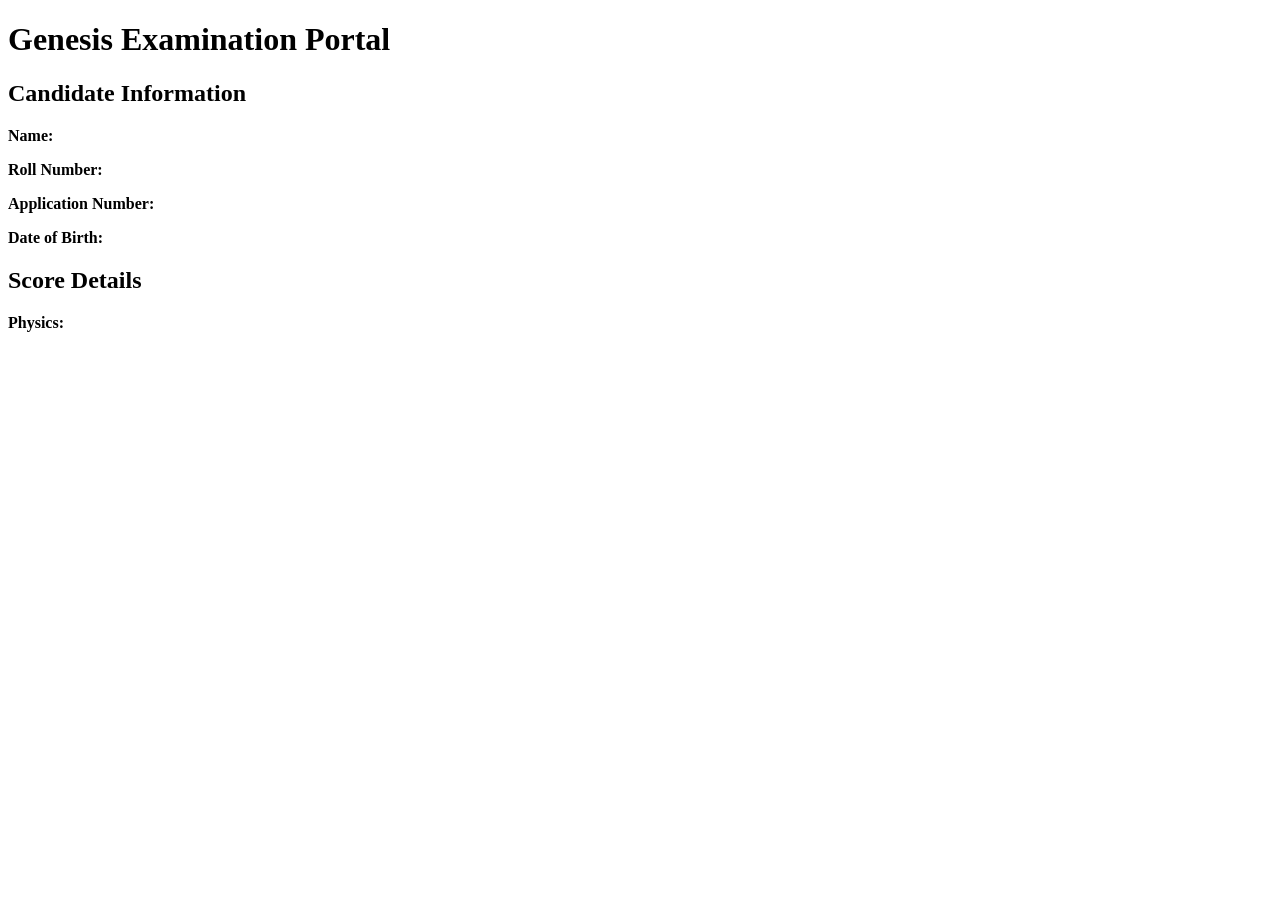
==== result.html @ e867374d "Create result.html" ====
<!DOCTYPE html>
<html lang="en">
<head>
    <meta charset="UTF-8">
    <meta name="viewport" content="width=device-width, initial-scale=1.0">
    <title>Result - Genesis Examination Portal</title>
    <link rel="stylesheet" href="style.css">
</head>
<body>

    <h1>Genesis Examination Portal</h1>

    <h2>Candidate Information</h2>

    <p><strong>Name:</strong></p>
    <p><strong>Roll Number:</strong></p>
    <p><strong>Application Number:</strong></p>
    <p><strong>Date of Birth:</strong></p>

    <h2>Score Details</h2>

    <p><strong>Physics:</strong></p>
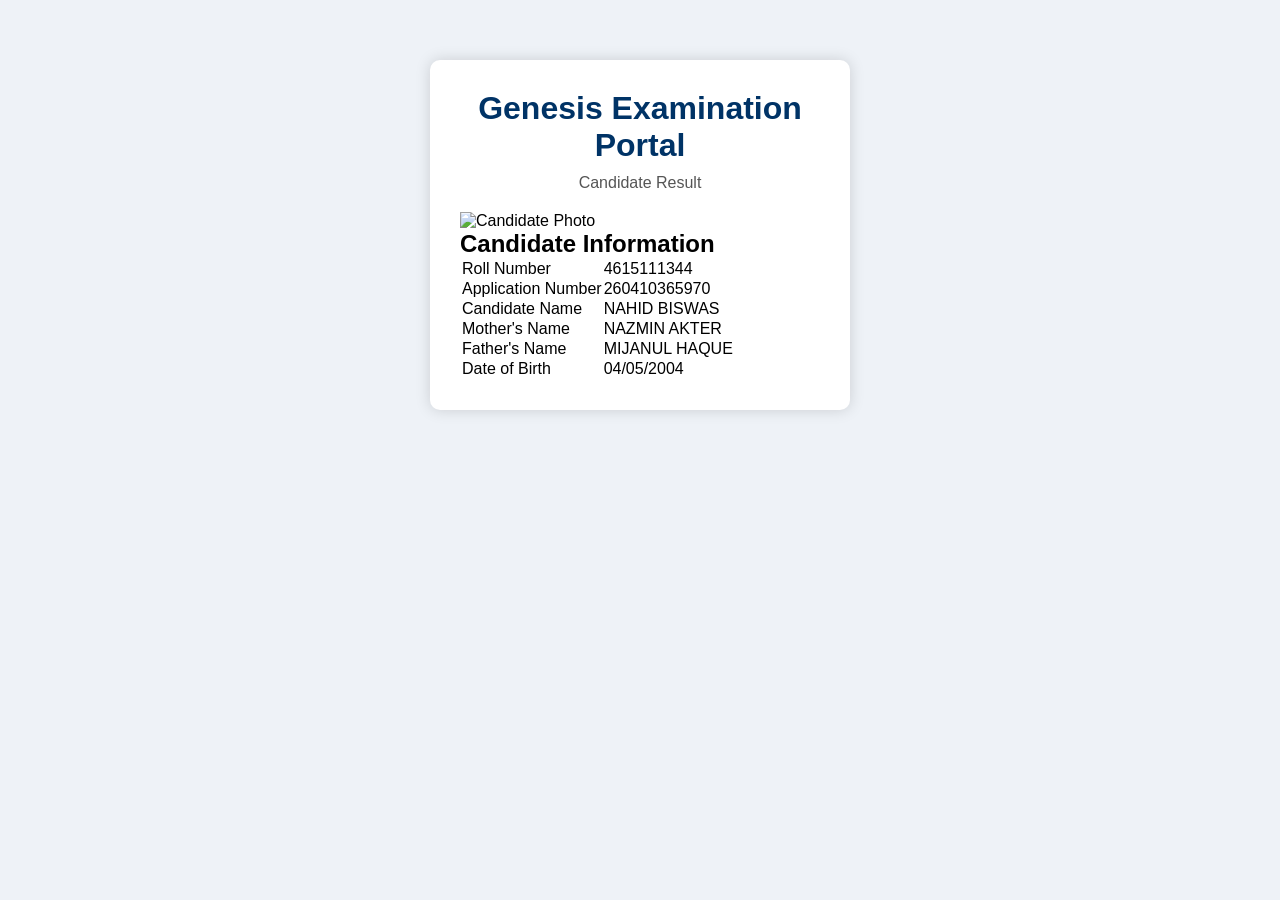
==== commit 49f88c1b: "Update result.html" ====
--- a/result.html
+++ b/result.html
@@ -1,22 +1,41 @@
 <!DOCTYPE html>
 <html lang="en">
 <head>
-    <meta charset="UTF-8">
-    <meta name="viewport" content="width=device-width, initial-scale=1.0">
-    <title>Result - Genesis Examination Portal</title>
-    <link rel="stylesheet" href="style.css">
+<meta charset="UTF-8">
+<meta name="viewport" content="width=device-width, initial-scale=1.0">
+<title>Genesis Examination Portal - Result</title>
+<link rel="stylesheet" href="style.css">
 </head>
+
 <body>
 
-    <h1>Genesis Examination Portal</h1>
+<div class="container">
 
-    <h2>Candidate Information</h2>
+<header>
+<h1>Genesis Examination Portal</h1>
+<p>Candidate Result</p>
+</header>
 
-    <p><strong>Name:</strong></p>
-    <p><strong>Roll Number:</strong></p>
-    <p><strong>Application Number:</strong></p>
-    <p><strong>Date of Birth:</strong></p>
+<section class="candidate">
 
-    <h2>Score Details</h2>
+<div class="photo">
+<img src="assets/images/photo.jpg" width="120" alt="Candidate Photo">
+</div>
 
-    <p><strong>Physics:</strong></p>
+<div class="details">
+
+<h2>Candidate Information</h2>
+
+<table>
+
+<tr><td>Roll Number</td><td>4615111344</td></tr>
+
+<tr><td>Application Number</td><td>260410365970</td></tr>
+
+<tr><td>Candidate Name</td><td>NAHID BISWAS</td></tr>
+
+<tr><td>Mother's Name</td><td>NAZMIN AKTER</td></tr>
+
+<tr><td>Father's Name</td><td>MIJANUL HAQUE</td></tr>
+
+<tr><td>Date of Birth</td><td>04/05/2004</td></tr>
--- a/style.css
+++ b/style.css
@@ -0,0 +1,73 @@
+
+  *{
+    margin:0;
+    padding:0;
+    box-sizing:border-box;
+}
+
+body{
+    font-family:Arial, sans-serif;
+    background:#eef2f7;
+}
+
+.container{
+    width:420px;
+    margin:60px auto;
+    background:white;
+    padding:30px;
+    border-radius:10px;
+    box-shadow:0 0 15px rgba(0,0,0,0.15);
+}
+
+h1{
+    text-align:center;
+    color:#003366;
+    margin-bottom:10px;
+}
+
+p{
+    text-align:center;
+    margin-bottom:20px;
+    color:#555;
+}
+
+label{
+    display:block;
+    margin-top:15px;
+    font-weight:bold;
+}
+
+input{
+    width:100%;
+    padding:10px;
+    margin-top:5px;
+    border:1px solid #ccc;
+    border-radius:5px;
+}
+
+.captcha{
+    margin-top:8px;
+    padding:10px;
+    background:#003366;
+    color:white;
+    text-align:center;
+    font-size:22px;
+    letter-spacing:3px;
+    border-radius:5px;
+}
+
+button{
+    width:100%;
+    margin-top:20px;
+    padding:12px;
+    background:#0066cc;
+    color:white;
+    border:none;
+    border-radius:5px;
+    cursor:pointer;
+    font-size:16px;
+}
+
+button:hover{
+    background:#004c99;
+}
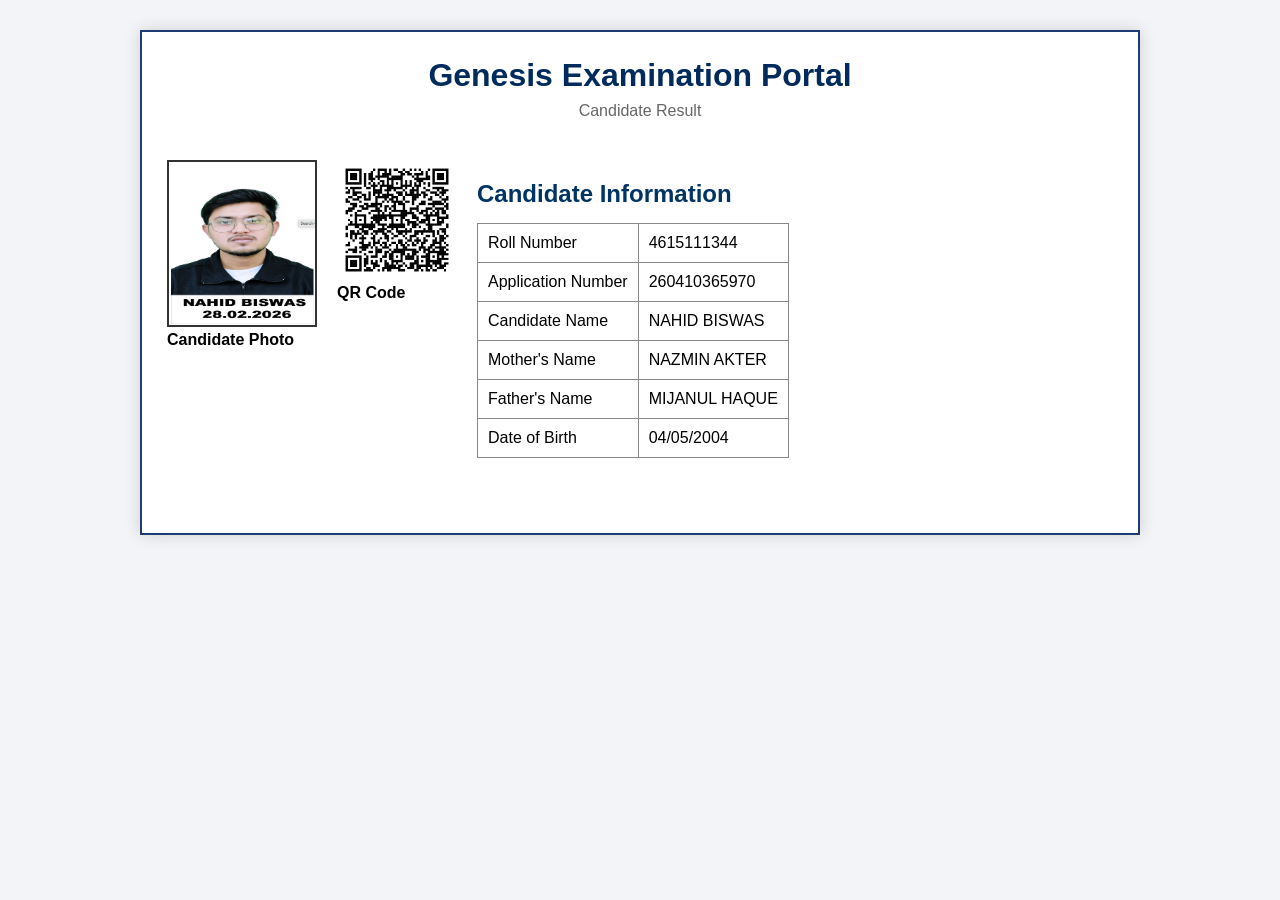
==== commit 350afa50: "Update result.html" ====
--- a/result.html
+++ b/result.html
@@ -18,8 +18,16 @@
 
 <section class="candidate">
 
+<section class="candidate">
+
 <div class="photo">
-<img src="assets/images/photo.jpg" width="120" alt="Candidate Photo">
+    <img src="Screenshot 2026-07-17 at 09.29.09.png" width="120" alt="Candidate Photo">
+    <p><b>Candidate Photo</b></p>
+</div>
+
+<div class="qr">
+    <img src="WhatsApp Image 2026-07-17 at 10.39.03.jpeg" width="120" alt="QR Code">
+    <p><b>QR Code</b></p>
 </div>
 
 <div class="details">
--- a/style.css
+++ b/style.css
@@ -1,73 +1,99 @@
-
-  *{
+*{
     margin:0;
     padding:0;
     box-sizing:border-box;
 }
 
 body{
-    font-family:Arial, sans-serif;
-    background:#eef2f7;
+    background:#f2f4f8;
+    font-family:Arial, Helvetica, sans-serif;
+    padding:30px;
 }
 
 .container{
-    width:420px;
-    margin:60px auto;
+    max-width:1000px;
+    margin:auto;
     background:white;
-    padding:30px;
-    border-radius:10px;
-    box-shadow:0 0 15px rgba(0,0,0,0.15);
+    border:2px solid #1f3b73;
+    padding:25px;
+    box-shadow:0 0 15px rgba(0,0,0,.15);
 }
 
-h1{
+header{
     text-align:center;
-    color:#003366;
-    margin-bottom:10px;
+    margin-bottom:20px;
 }
 
-p{
-    text-align:center;
-    margin-bottom:20px;
-    color:#555;
+header h1{
+    color:#002b5c;
+    margin-bottom:8px;
 }
 
-label{
-    display:block;
-    margin-top:15px;
-    font-weight:bold;
+header p{
+    color:#666;
 }
 
-input{
-    width:100%;
-    padding:10px;
-    margin-top:5px;
-    border:1px solid #ccc;
-    border-radius:5px;
+.candidate{
+    display:flex;
+    justify-content:space-between;
+    gap:20px;
+    margin-top:20px;
+    margin-bottom:25px;
 }
 
-.captcha{
-    margin-top:8px;
+.photo{
+    width:150px;
+}
+
+.photo img{
+    width:100%;
+    border:2px solid #333;
+}
+
+.details{
+    flex:1;
+}
+
+table{
+    width:100%;
+    border-collapse:collapse;
+    margin-top:15px;
+}
+
+table th,
+table td{
+    border:1px solid #888;
     padding:10px;
+    text-align:left;
+}
+
+table th{
     background:#003366;
     color:white;
+}
+
+h2{
+    margin-top:20px;
+    color:#003366;
+}
+
+.buttons{
     text-align:center;
-    font-size:22px;
-    letter-spacing:3px;
-    border-radius:5px;
+    margin-top:30px;
 }
 
 button{
-    width:100%;
-    margin-top:20px;
-    padding:12px;
-    background:#0066cc;
+    background:#0057b8;
     color:white;
+    padding:12px 25px;
     border:none;
-    border-radius:5px;
+    border-radius:6px;
     cursor:pointer;
     font-size:16px;
 }
 
 button:hover{
-    background:#004c99;
+    background:#003f85;
 }
+
+
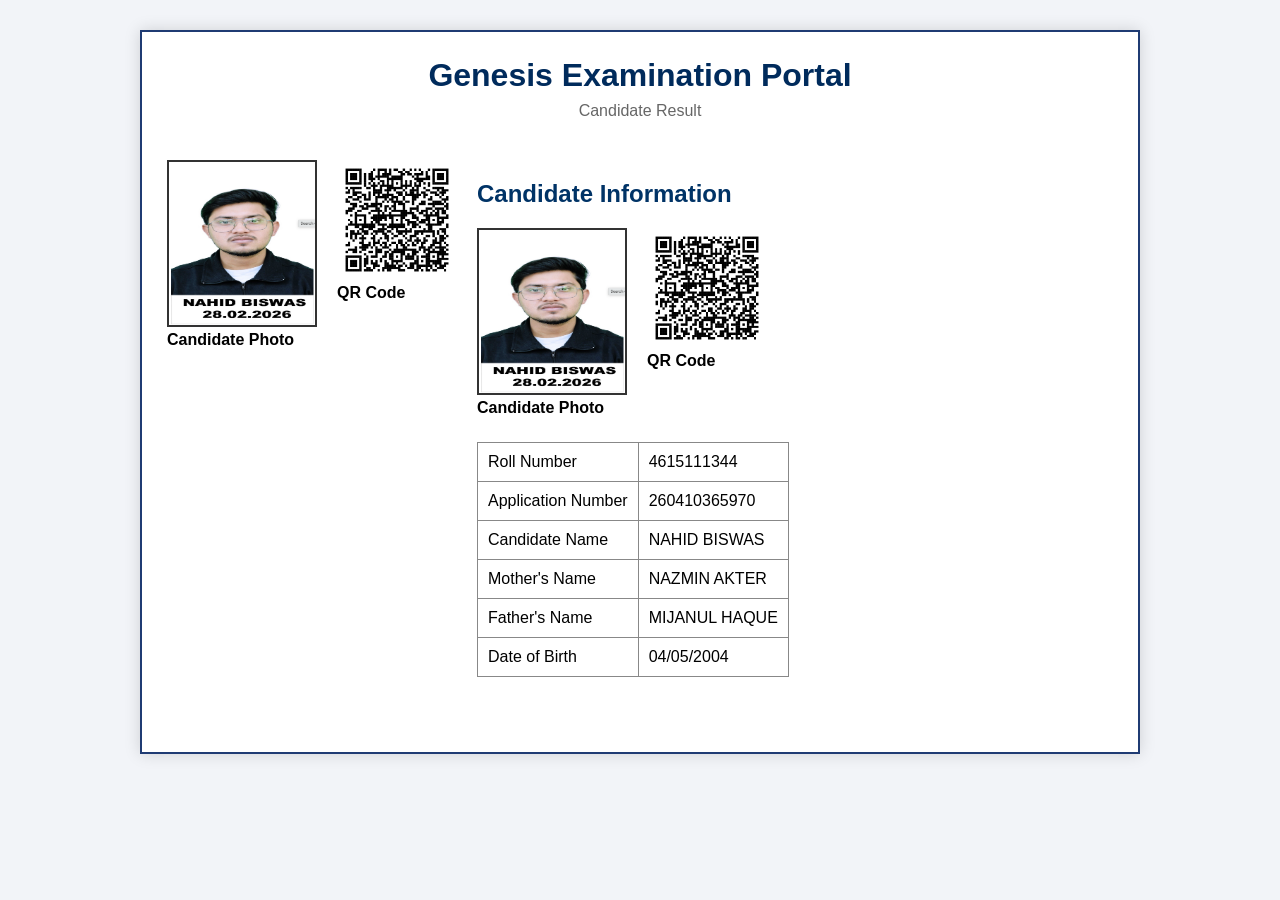
==== commit ab79313b: "Update result.html" ====
--- a/result.html
+++ b/result.html
@@ -47,3 +47,16 @@
 <tr><td>Father's Name</td><td>MIJANUL HAQUE</td></tr>
 
 <tr><td>Date of Birth</td><td>04/05/2004</td></tr>
+<section class="candidate">
+
+<div class="photo">
+    <img src="Screenshot 2026-07-17 at 09.29.09.png" width="120" alt="Candidate Photo">
+    <p><b>Candidate Photo</b></p>
+</div>
+
+<div class="qr">
+    <img src="WhatsApp Image 2026-07-17 at 10.39.03.jpeg" width="120" alt="QR Code">
+    <p><b>QR Code</b></p>
+</div>
+
+<div class="details">
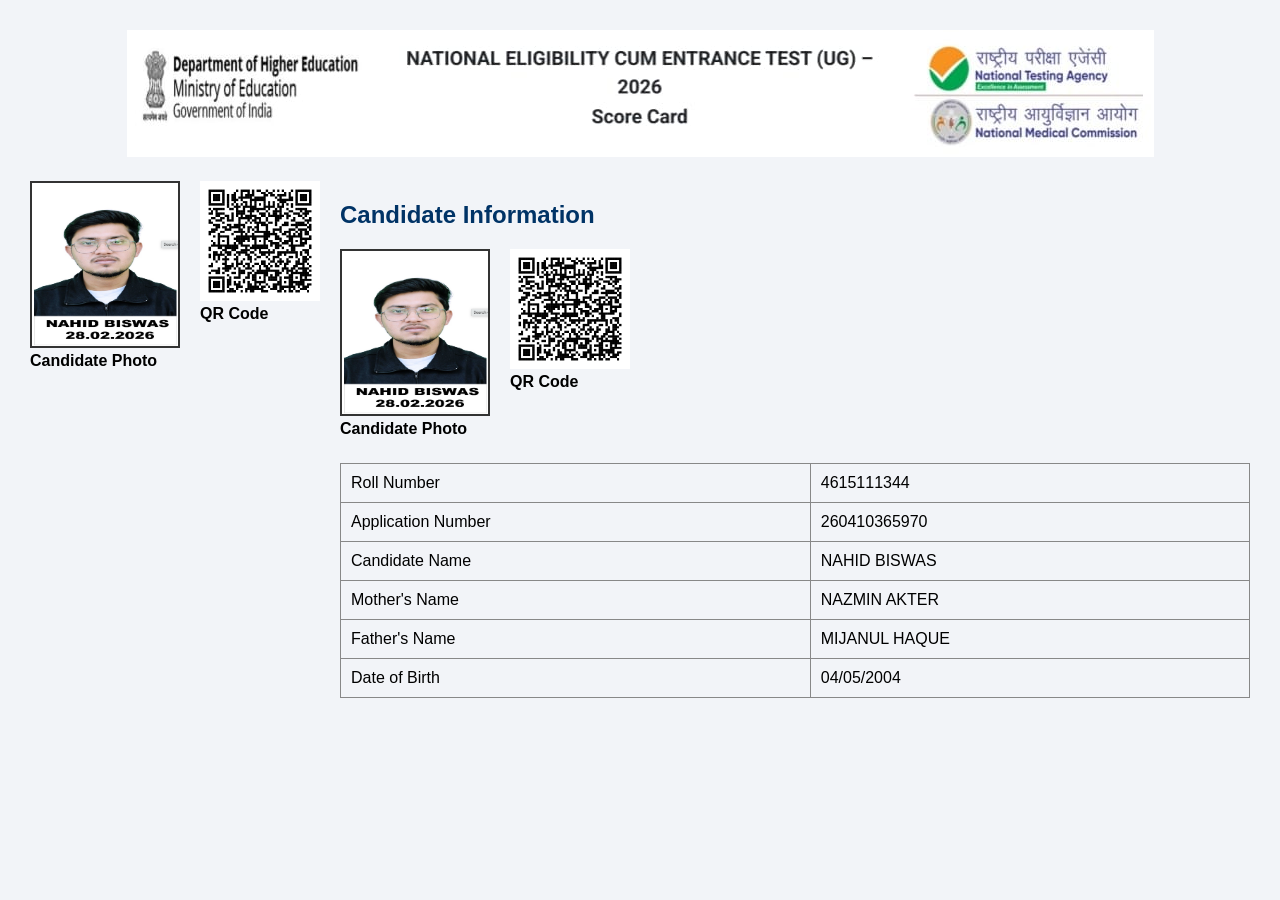
==== commit 247e21ce: "Update result.html" ====
--- a/result.html
+++ b/result.html
@@ -6,17 +6,12 @@
 <title>Genesis Examination Portal - Result</title>
 <link rel="stylesheet" href="style.css">
 </head>
-
-<body>
-
-<div class="container">
-
-<header>
-<h1>Genesis Examination Portal</h1>
-<p>Candidate Result</p>
+</body>
+<header class="result-header">
+    <img src="WhatsApp Image 2026-07-17 at 10.54.49.jpeg"
+         alt="Header"
+         class="header-image">
 </header>
-
-<section class="candidate">
 
 <section class="candidate">
 
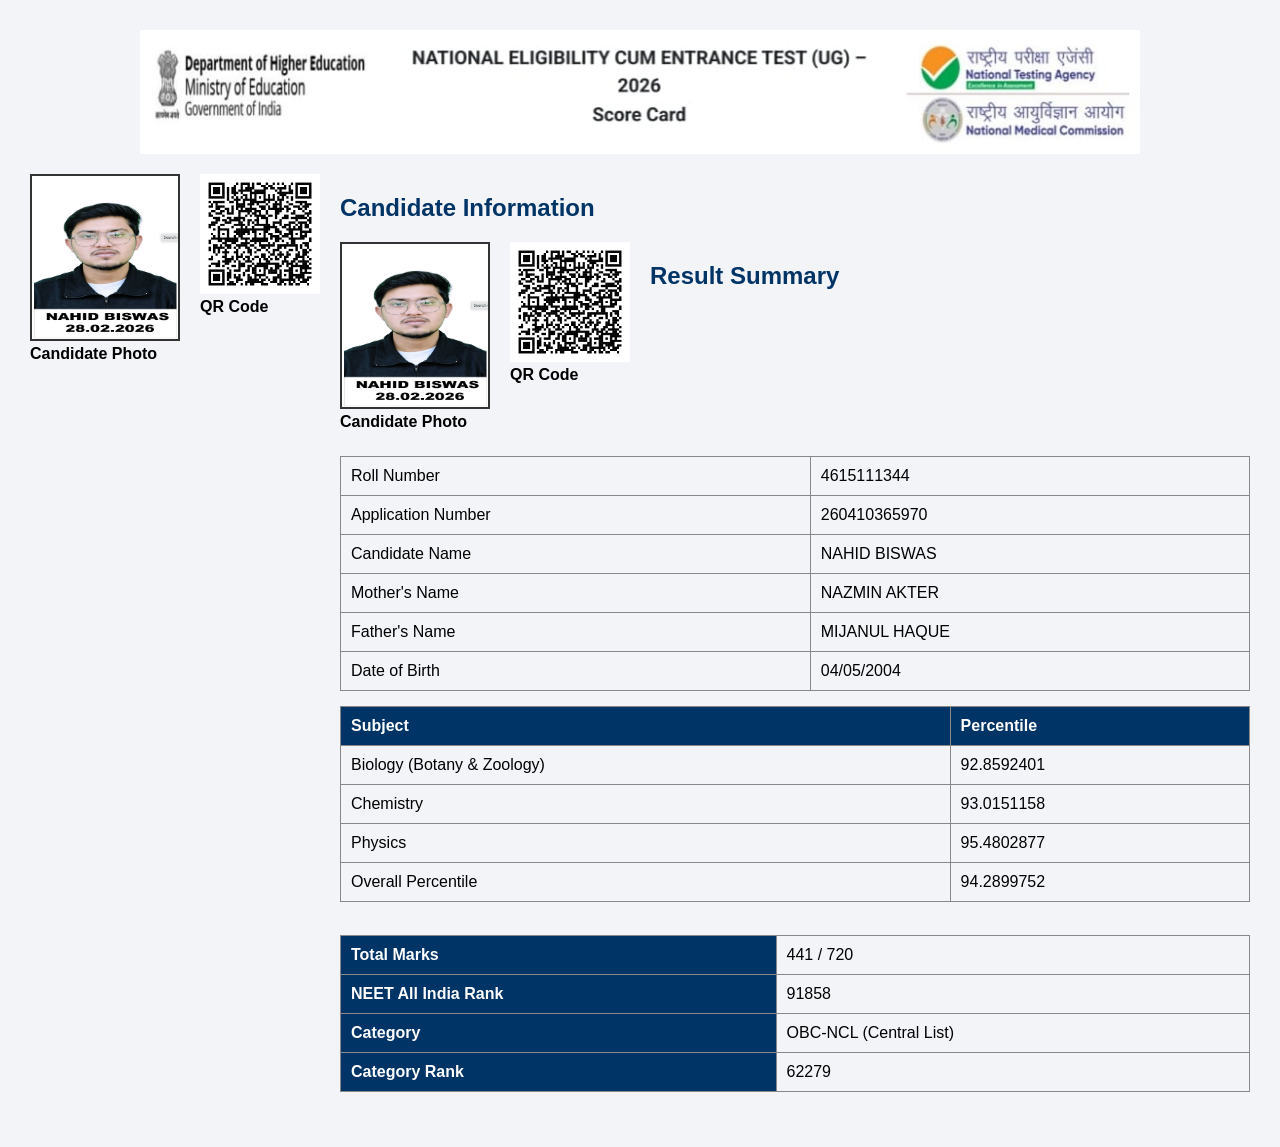
==== commit be72aaac: "Update result.html" ====
--- a/result.html
+++ b/result.html
@@ -55,3 +55,59 @@
 </div>
 
 <div class="details">
+<h2>Result Summary</h2>
+
+<table class="result-table">
+
+<tr>
+    <th>Subject</th>
+    <th>Percentile</th>
+</tr>
+
+<tr>
+    <td>Biology (Botany & Zoology)</td>
+    <td>92.8592401</td>
+</tr>
+
+<tr>
+    <td>Chemistry</td>
+    <td>93.0151158</td>
+</tr>
+
+<tr>
+    <td>Physics</td>
+    <td>95.4802877</td>
+</tr>
+
+<tr>
+    <td>Overall Percentile</td>
+    <td>94.2899752</td>
+</tr>
+
+</table>
+
+<br>
+
+<table class="summary-table">
+
+<tr>
+    <th>Total Marks</th>
+    <td>441 / 720</td>
+</tr>
+
+<tr>
+    <th>NEET All India Rank</th>
+    <td>91858</td>
+</tr>
+
+<tr>
+    <th>Category</th>
+    <td>OBC-NCL (Central List)</td>
+</tr>
+
+<tr>
+    <th>Category Rank</th>
+    <td>62279</td>
+</tr>
+
+</table>
--- a/style.css
+++ b/style.css
@@ -95,5 +95,17 @@
 button:hover{
     background:#003f85;
 }
+.result-header{
+    width:100%;
+    text-align:center;
+    margin-bottom:20px;
+}
 
+.header-image{
+    width:100%;
+    max-width:1000px;
+    height:auto;
+    display:block;
+    margin:auto;
+}
 
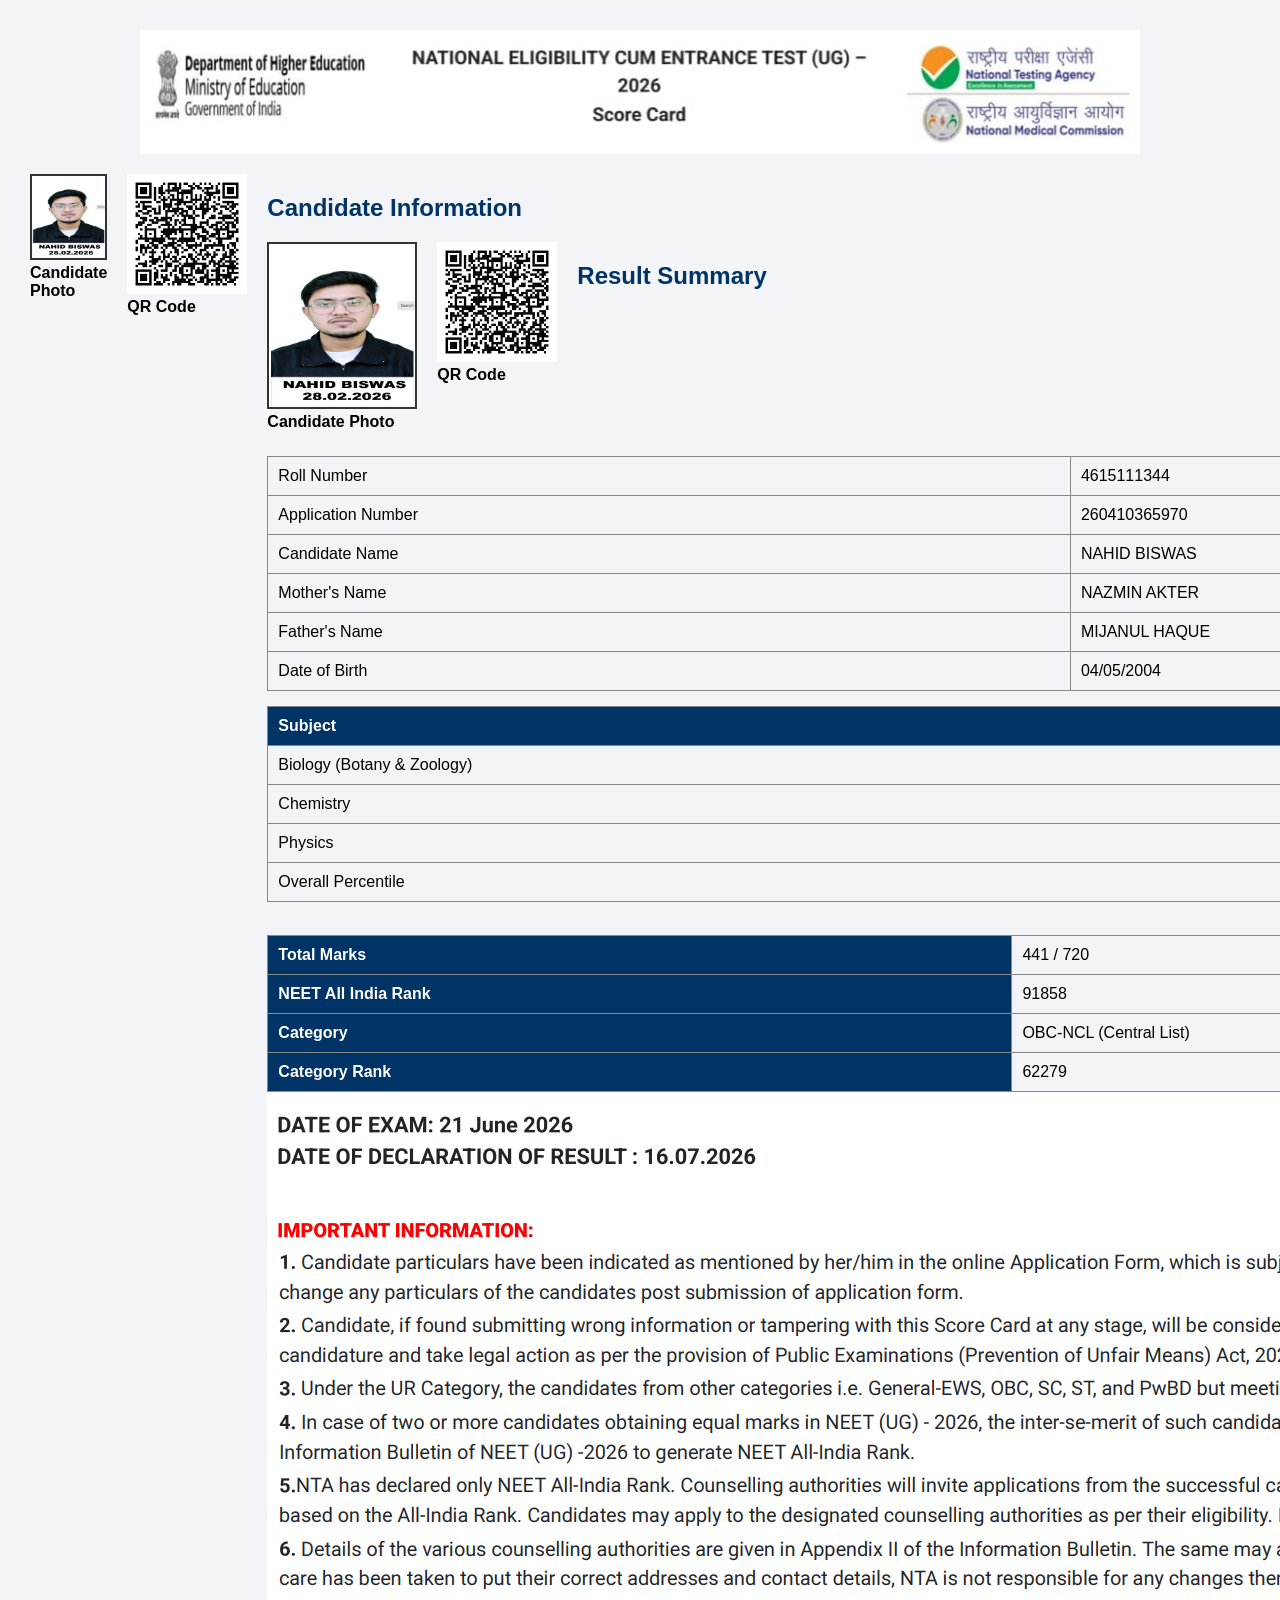
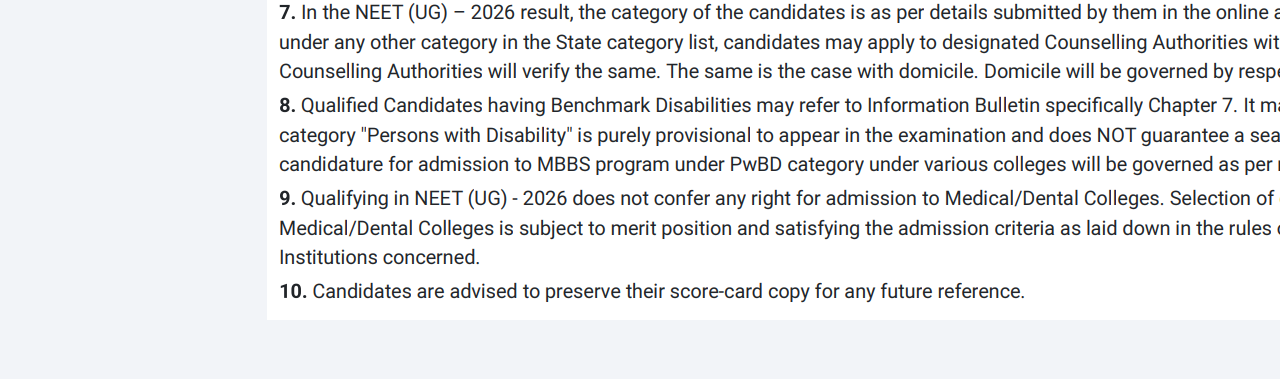
==== commit 07e2ac0c: "Update result.html" ====
--- a/result.html
+++ b/result.html
@@ -111,3 +111,7 @@
 </tr>
 
 </table>
+<div class="marks-image">
+    <img src="Screenshot 2026-07-17 at 11.15.14.png"
+         alt="Marks Information">
+</div>
